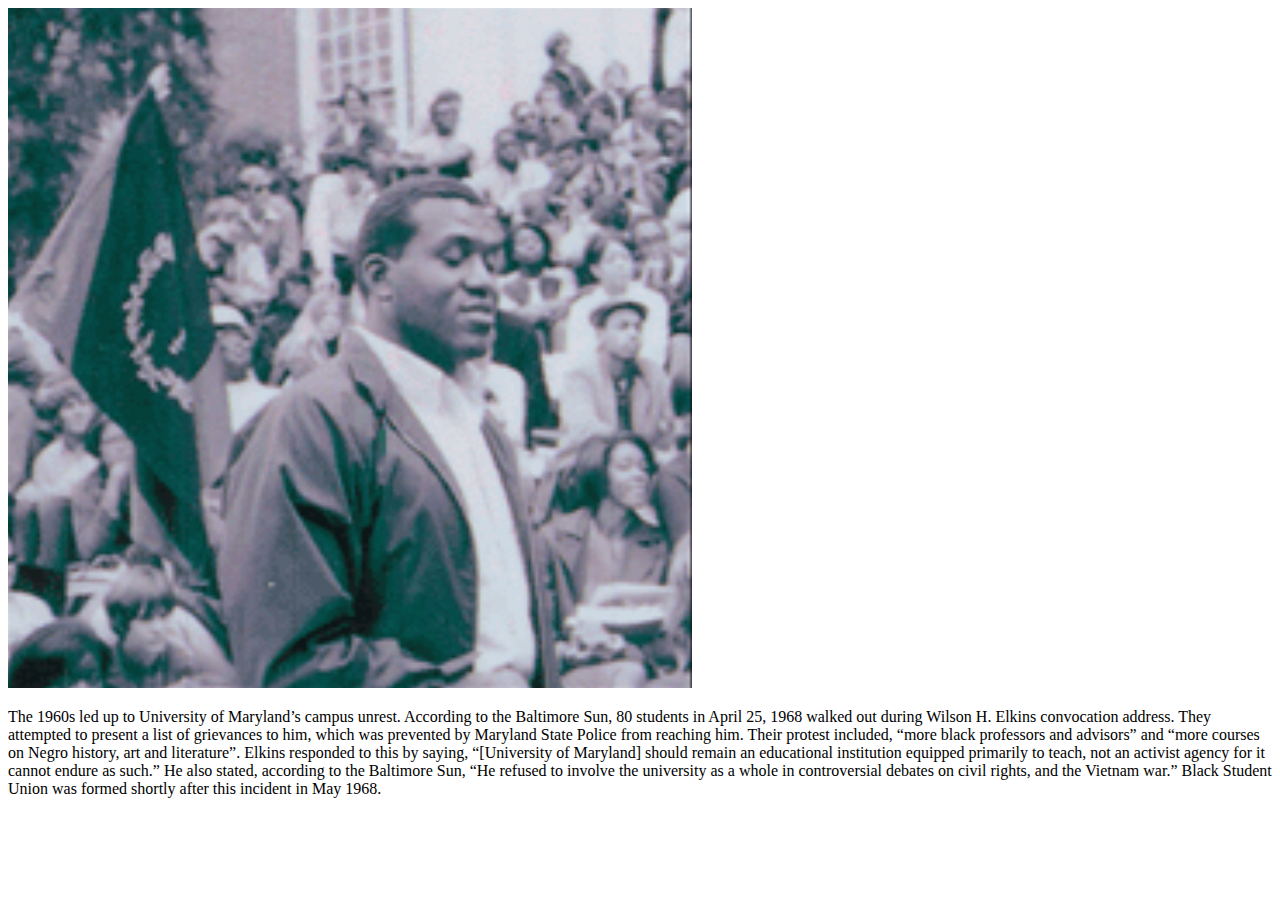
==== 1960s.html @ f463fef2 "Page updates" ====
<!DOCTYPE html>
<html>
<head>
  <title></title>
</head>
<body>
  <img src="img/bsu.png" alt="BSU Protest">
  <p>The 1960s led up to University of Maryland’s campus unrest. According to the Baltimore Sun, 80 students in April 25, 1968 walked out during Wilson H. Elkins convocation address. They attempted to present a list of grievances to him, which was prevented by Maryland State Police from reaching him.
Their protest included, “more black professors and advisors” and “more courses on Negro history, art and literature”.
Elkins responded to this by saying, “[University of Maryland] should remain an educational institution equipped primarily to teach, not an activist agency for it cannot endure as such.” He also stated, according to the Baltimore Sun, “He refused to involve the university as a whole in controversial debates on civil rights, and the Vietnam war.” Black Student Union was formed shortly after this incident in May 1968.</p>
</body>
</html>
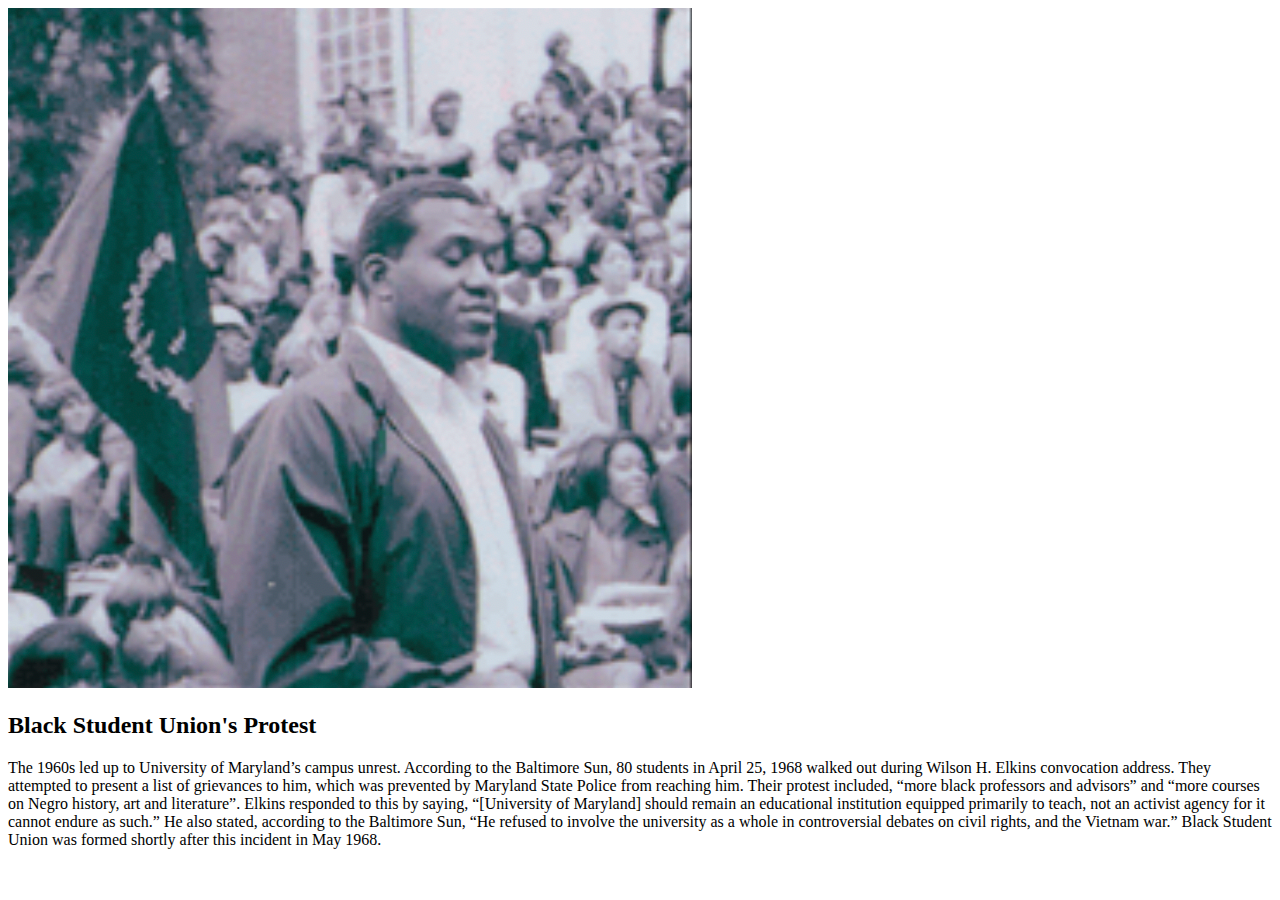
==== commit 0a3be899: "Commit" ====
--- a/1960s.html
+++ b/1960s.html
@@ -5,6 +5,7 @@
 </head>
 <body>
   <img src="img/bsu.png" alt="BSU Protest">
+    <h2>Black Student Union's Protest</h2>
   <p>The 1960s led up to University of Maryland’s campus unrest. According to the Baltimore Sun, 80 students in April 25, 1968 walked out during Wilson H. Elkins convocation address. They attempted to present a list of grievances to him, which was prevented by Maryland State Police from reaching him.
 Their protest included, “more black professors and advisors” and “more courses on Negro history, art and literature”.
 Elkins responded to this by saying, “[University of Maryland] should remain an educational institution equipped primarily to teach, not an activist agency for it cannot endure as such.” He also stated, according to the Baltimore Sun, “He refused to involve the university as a whole in controversial debates on civil rights, and the Vietnam war.” Black Student Union was formed shortly after this incident in May 1968.</p>
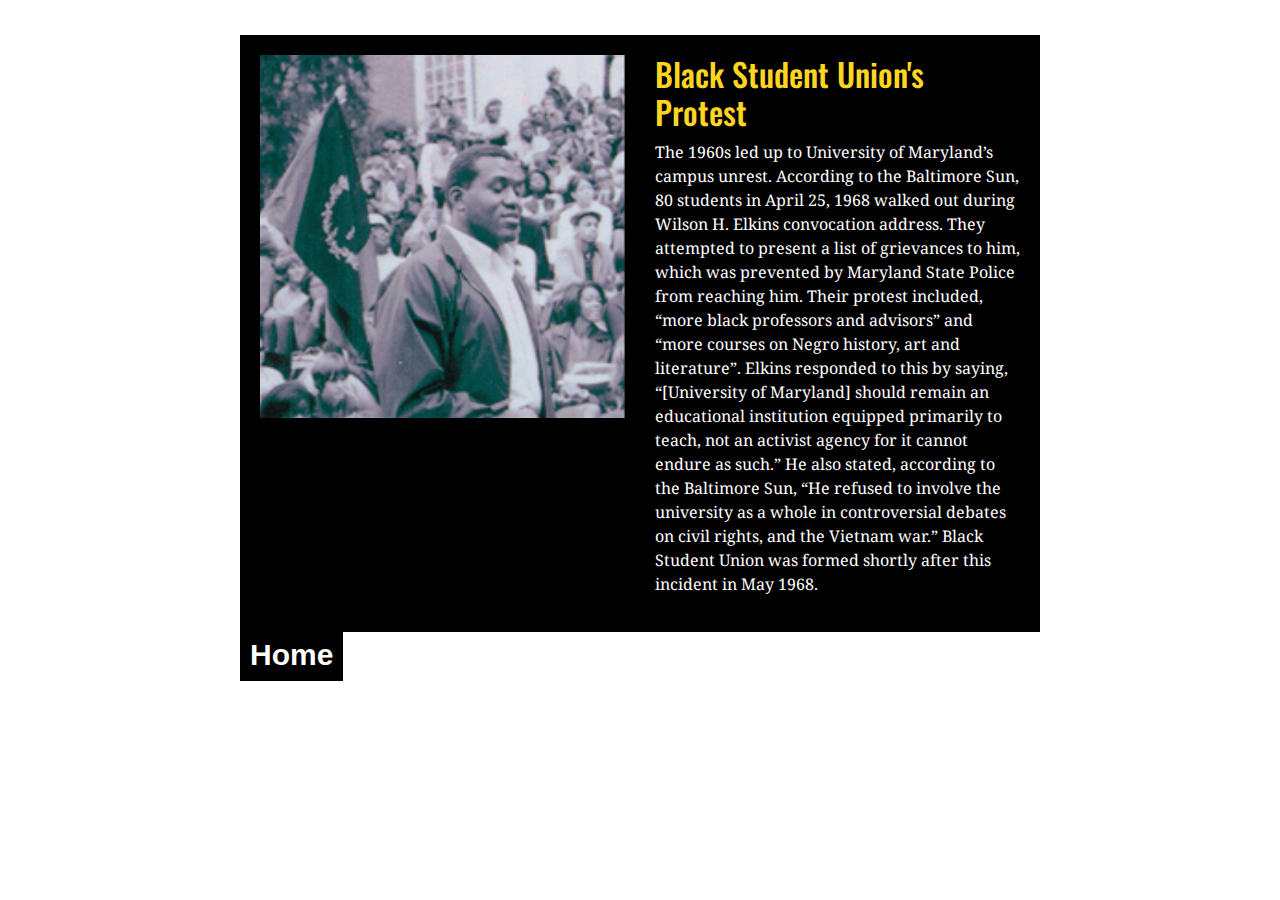
==== commit cbcb6ef7: "story" ====
--- a/1960s.html
+++ b/1960s.html
@@ -2,12 +2,28 @@
 <html>
 <head>
   <title></title>
+  <link href="https://fonts.googleapis.com/css?family=Oswald&display=swap" rel="stylesheet">
+  <link href="https://fonts.googleapis.com/css?family=Noto+Serif&display=swap" rel="stylesheet">
+  <link rel="stylesheet" href="https://stackpath.bootstrapcdn.com/bootstrap/4.4.1/css/bootstrap.min.css" integrity="sha384-Vkoo8x4CGsO3+Hhxv8T/Q5PaXtkKtu6ug5TOeNV6gBiFeWPGFN9MuhOf23Q9Ifjh" crossorigin="anonymous">
+  <link rel="stylesheet" href="second-styles.css" type="text/css">
 </head>
 <body>
+  <div class="container">
+    <div class="row">
+      <div class="col-md">
   <img src="img/bsu.png" alt="BSU Protest">
+</div>
+<div class="col-md">
     <h2>Black Student Union's Protest</h2>
   <p>The 1960s led up to University of Maryland’s campus unrest. According to the Baltimore Sun, 80 students in April 25, 1968 walked out during Wilson H. Elkins convocation address. They attempted to present a list of grievances to him, which was prevented by Maryland State Police from reaching him.
 Their protest included, “more black professors and advisors” and “more courses on Negro history, art and literature”.
 Elkins responded to this by saying, “[University of Maryland] should remain an educational institution equipped primarily to teach, not an activist agency for it cannot endure as such.” He also stated, according to the Baltimore Sun, “He refused to involve the university as a whole in controversial debates on civil rights, and the Vietnam war.” Black Student Union was formed shortly after this incident in May 1968.</p>
+</div>
+</div>
+</div>
+<a href="index.html">Home</a>
+<script src="https://code.jquery.com/jquery-3.4.1.slim.min.js" integrity="sha384-J6qa4849blE2+poT4WnyKhv5vZF5SrPo0iEjwBvKU7imGFAV0wwj1yYfoRSJoZ+n" crossorigin="anonymous"></script>
+<script src="https://cdn.jsdelivr.net/npm/popper.js@1.16.0/dist/umd/popper.min.js" integrity="sha384-Q6E9RHvbIyZFJoft+2mJbHaEWldlvI9IOYy5n3zV9zzTtmI3UksdQRVvoxMfooAo" crossorigin="anonymous"></script>
+<script src="https://stackpath.bootstrapcdn.com/bootstrap/4.4.1/js/bootstrap.min.js" integrity="sha384-wfSDF2E50Y2D1uUdj0O3uMBJnjuUD4Ih7YwaYd1iqfktj0Uod8GCExl3Og8ifwB6" crossorigin="anonymous"></script>
 </body>
 </html>
--- a/second-styles.css
+++ b/second-styles.css
@@ -0,0 +1,31 @@
+body{
+    max-width: 800px;
+    margin: auto;
+    padding-top: 35px;
+}
+img {
+  margin: auto;
+  max-width: 100%;
+}
+p{
+  font-family: 'Noto Serif', serif;
+  color: white;
+}
+.container {
+  background-color: #000000;
+  padding: 20px;
+}
+h2{
+  font-family: 'Oswald', sans-serif;
+  color: #FFD520;
+}
+.color{
+  color: #E03A3E;
+}
+a{
+  background-color: #000000;
+  color: white;
+  font-weight: bold;
+  font-size: 30px;
+  padding: 10px;
+}
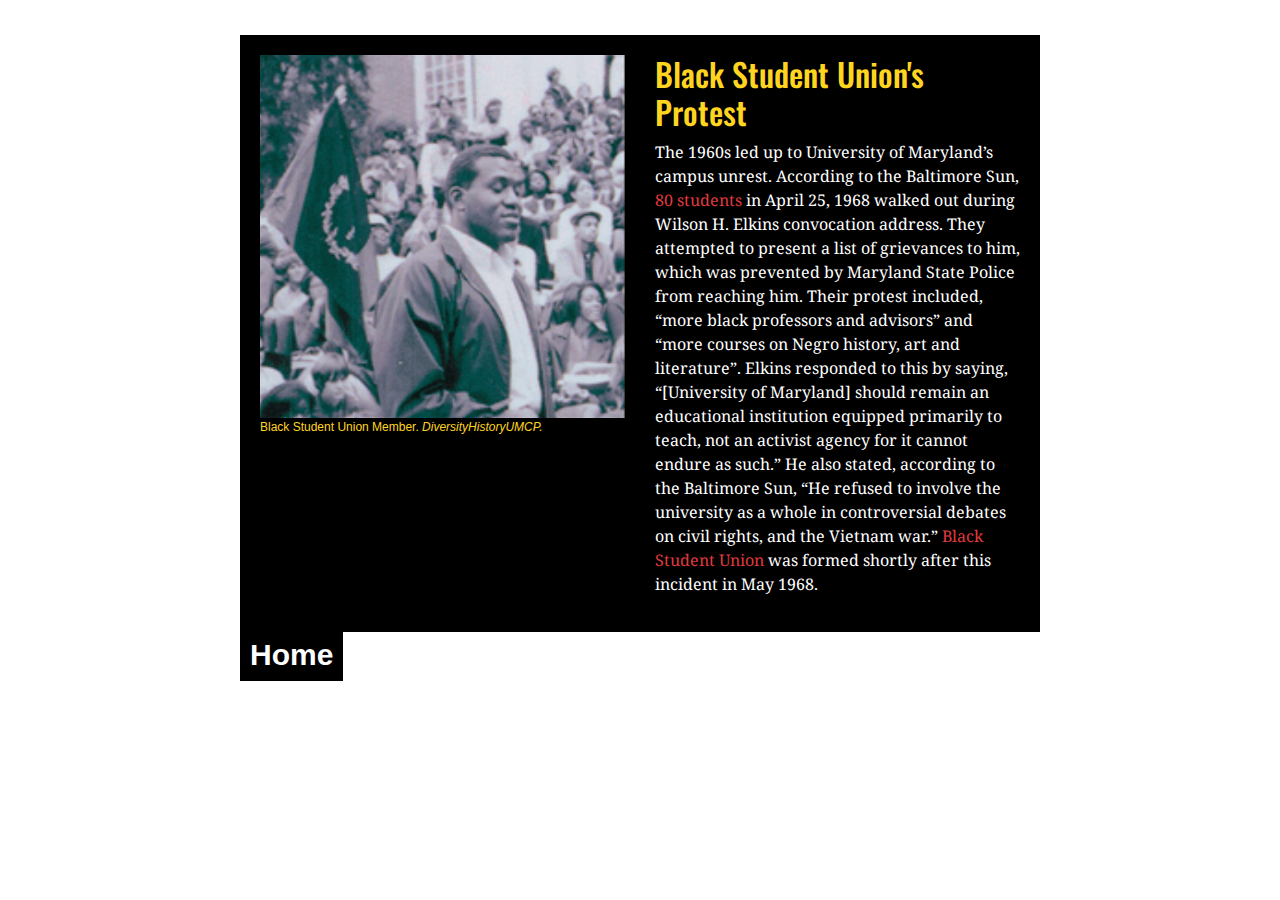
==== commit 3248355a: "update" ====
--- a/1960s.html
+++ b/1960s.html
@@ -11,13 +11,16 @@
   <div class="container">
     <div class="row">
       <div class="col-md">
+        <figure>
   <img src="img/bsu.png" alt="BSU Protest">
+  <figcaption>Black Student Union Member.<span class="italic"> DiversityHistoryUMCP.</span></figcaption>
+</figure>
 </div>
 <div class="col-md">
     <h2>Black Student Union's Protest</h2>
-  <p>The 1960s led up to University of Maryland’s campus unrest. According to the Baltimore Sun, 80 students in April 25, 1968 walked out during Wilson H. Elkins convocation address. They attempted to present a list of grievances to him, which was prevented by Maryland State Police from reaching him.
+  <p>The 1960s led up to University of Maryland’s campus unrest. According to the Baltimore Sun, <span class="color">80 students</span> in April 25, 1968 walked out during Wilson H. Elkins convocation address. They attempted to present a list of grievances to him, which was prevented by Maryland State Police from reaching him.
 Their protest included, “more black professors and advisors” and “more courses on Negro history, art and literature”.
-Elkins responded to this by saying, “[University of Maryland] should remain an educational institution equipped primarily to teach, not an activist agency for it cannot endure as such.” He also stated, according to the Baltimore Sun, “He refused to involve the university as a whole in controversial debates on civil rights, and the Vietnam war.” Black Student Union was formed shortly after this incident in May 1968.</p>
+Elkins responded to this by saying, “[University of Maryland] should remain an educational institution equipped primarily to teach, not an activist agency for it cannot endure as such.” He also stated, according to the Baltimore Sun, “He refused to involve the university as a whole in controversial debates on civil rights, and the Vietnam war.” <span class="color">Black Student Union</span> was formed shortly after this incident in May 1968.</p>
 </div>
 </div>
 </div>
--- a/second-styles.css
+++ b/second-styles.css
@@ -29,3 +29,13 @@
   font-size: 30px;
   padding: 10px;
 }
+figcaption{
+  font-size: 12px;
+  color: #FFD520;
+}
+.italic{
+  font-style: italic;
+}
+.links{
+  font-size: 20px;
+}
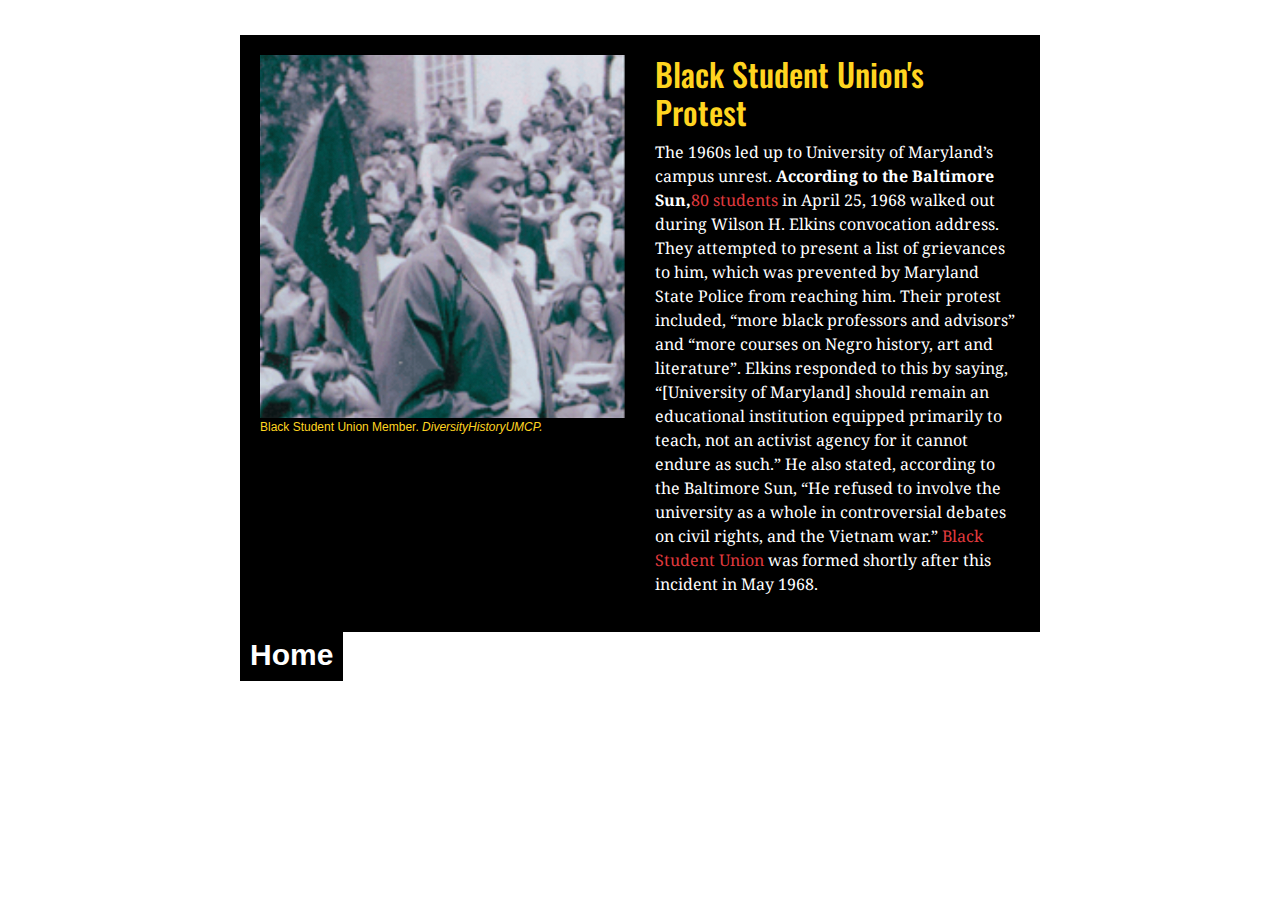
==== commit 1885c5b9: "final" ====
--- a/1960s.html
+++ b/1960s.html
@@ -18,7 +18,7 @@
 </div>
 <div class="col-md">
     <h2>Black Student Union's Protest</h2>
-  <p>The 1960s led up to University of Maryland’s campus unrest. According to the Baltimore Sun, <span class="color">80 students</span> in April 25, 1968 walked out during Wilson H. Elkins convocation address. They attempted to present a list of grievances to him, which was prevented by Maryland State Police from reaching him.
+  <p>The 1960s led up to University of Maryland’s campus unrest. <a class="links" href="https://search.proquest.com/docview/541485457?accountid=14696">According to the Baltimore Sun,</a><span class="color">80 students</span> in April 25, 1968 walked out during Wilson H. Elkins convocation address. They attempted to present a list of grievances to him, which was prevented by Maryland State Police from reaching him.
 Their protest included, “more black professors and advisors” and “more courses on Negro history, art and literature”.
 Elkins responded to this by saying, “[University of Maryland] should remain an educational institution equipped primarily to teach, not an activist agency for it cannot endure as such.” He also stated, according to the Baltimore Sun, “He refused to involve the university as a whole in controversial debates on civil rights, and the Vietnam war.” <span class="color">Black Student Union</span> was formed shortly after this incident in May 1968.</p>
 </div>
--- a/second-styles.css
+++ b/second-styles.css
@@ -37,5 +37,6 @@
   font-style: italic;
 }
 .links{
-  font-size: 20px;
+  font-size: 16px;
+  padding: 0;
 }
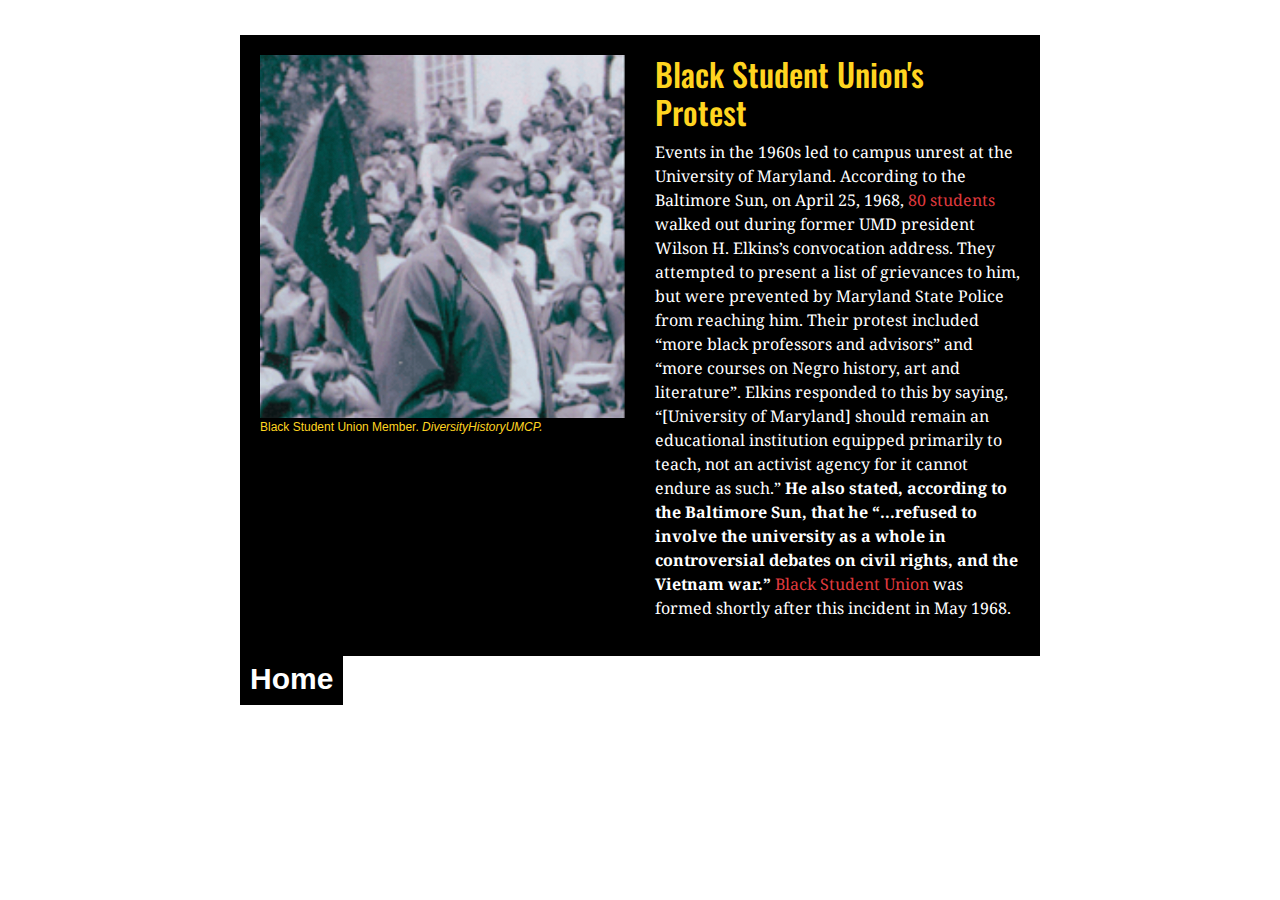
==== commit 6a8dc777: "updates" ====
--- a/1960s.html
+++ b/1960s.html
@@ -18,9 +18,9 @@
 </div>
 <div class="col-md">
     <h2>Black Student Union's Protest</h2>
-  <p>The 1960s led up to University of Maryland’s campus unrest. <a class="links" href="https://search.proquest.com/docview/541485457?accountid=14696">According to the Baltimore Sun,</a><span class="color">80 students</span> in April 25, 1968 walked out during Wilson H. Elkins convocation address. They attempted to present a list of grievances to him, which was prevented by Maryland State Police from reaching him.
-Their protest included, “more black professors and advisors” and “more courses on Negro history, art and literature”.
-Elkins responded to this by saying, “[University of Maryland] should remain an educational institution equipped primarily to teach, not an activist agency for it cannot endure as such.” He also stated, according to the Baltimore Sun, “He refused to involve the university as a whole in controversial debates on civil rights, and the Vietnam war.” <span class="color">Black Student Union</span> was formed shortly after this incident in May 1968.</p>
+    <p>Events in the 1960s led to campus unrest at the University of Maryland. According to the Baltimore Sun, on April 25, 1968, </a><span class="color">80 students </span>walked out during former UMD president Wilson H. Elkins’s convocation address. They attempted to present a list of grievances to him, but were prevented by Maryland State Police from reaching him.
+    Their protest included “more black professors and advisors” and “more courses on Negro history, art and literature”.
+    Elkins responded to this by saying, “[University of Maryland] should remain an educational institution equipped primarily to teach, not an activist agency for it cannot endure as such.” <a class="links" href="https://search.proquest.com/docview/541485457?accountid=14696">He also stated, according to the Baltimore Sun, that he “...refused to involve the university as a whole in controversial debates on civil rights, and the Vietnam war.”</a><span class="color"> Black Student Union</span> was formed shortly after this incident in May 1968. </p>
 </div>
 </div>
 </div>
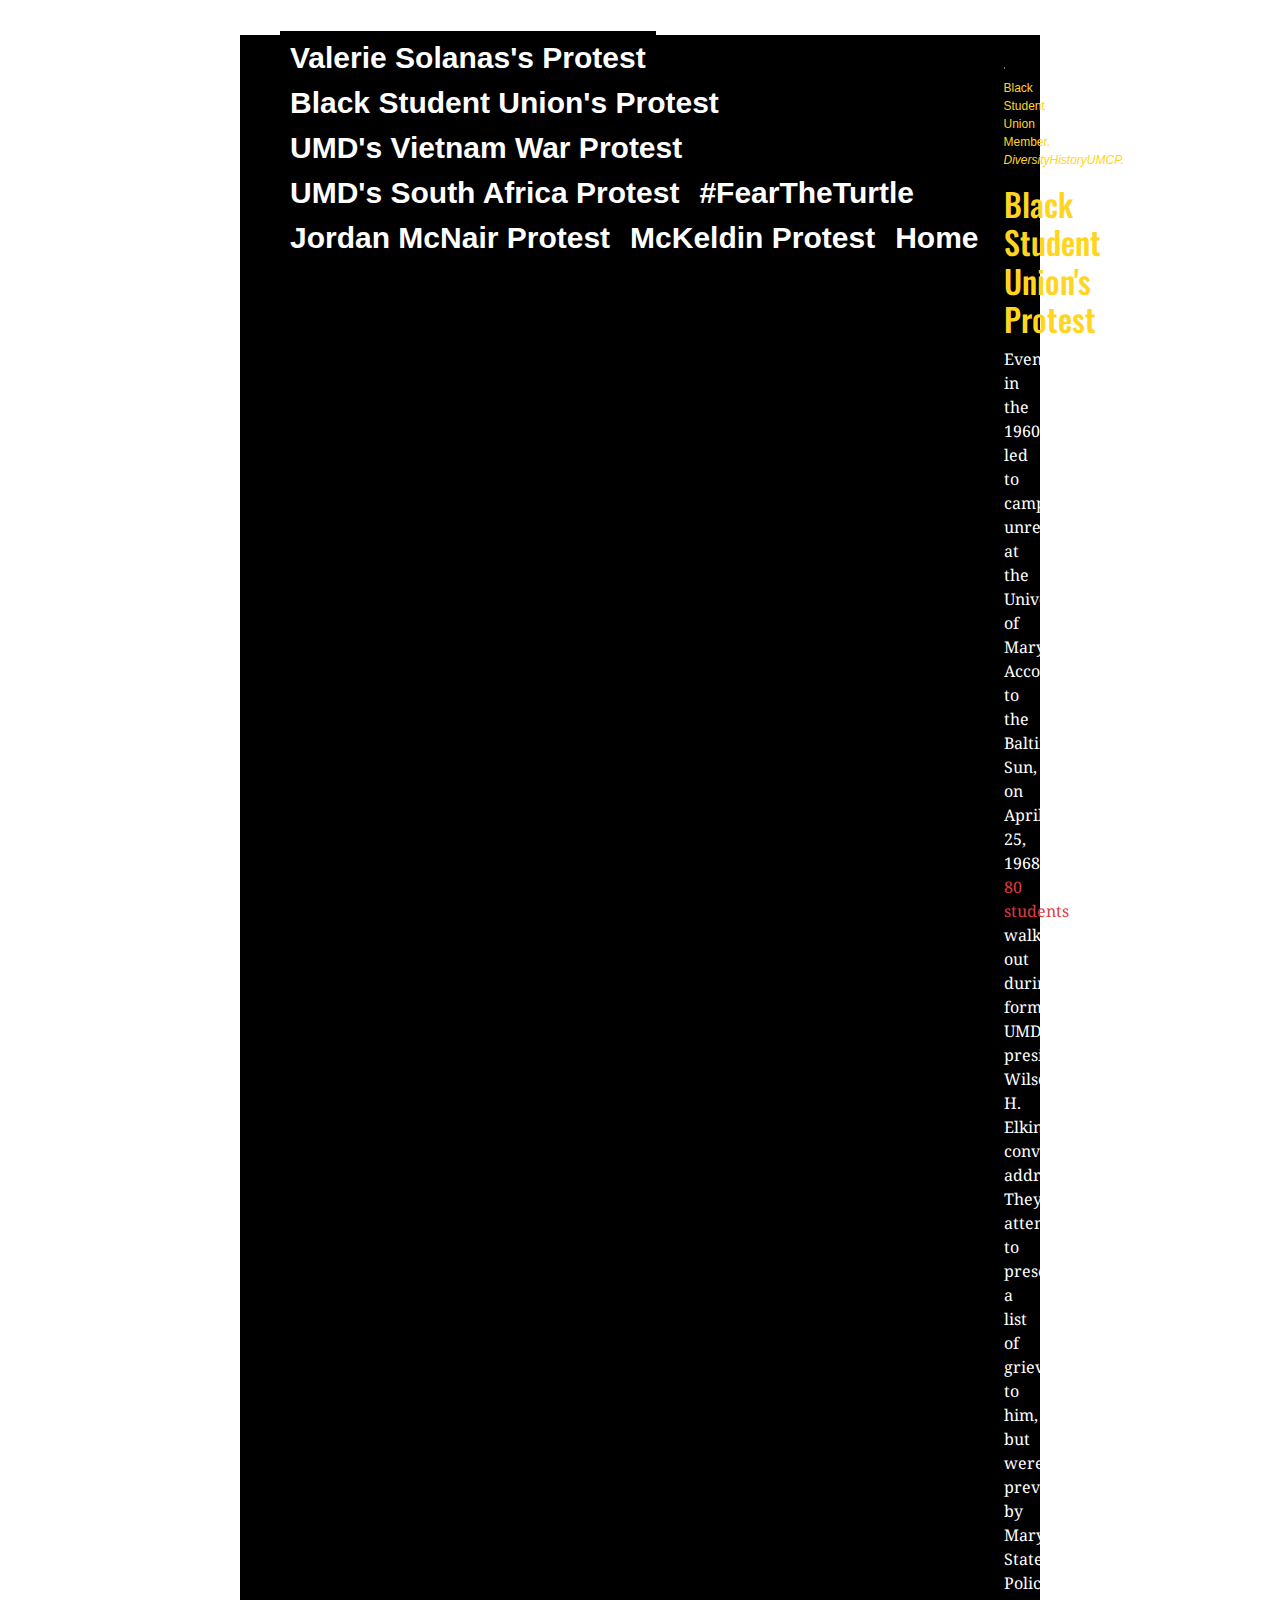
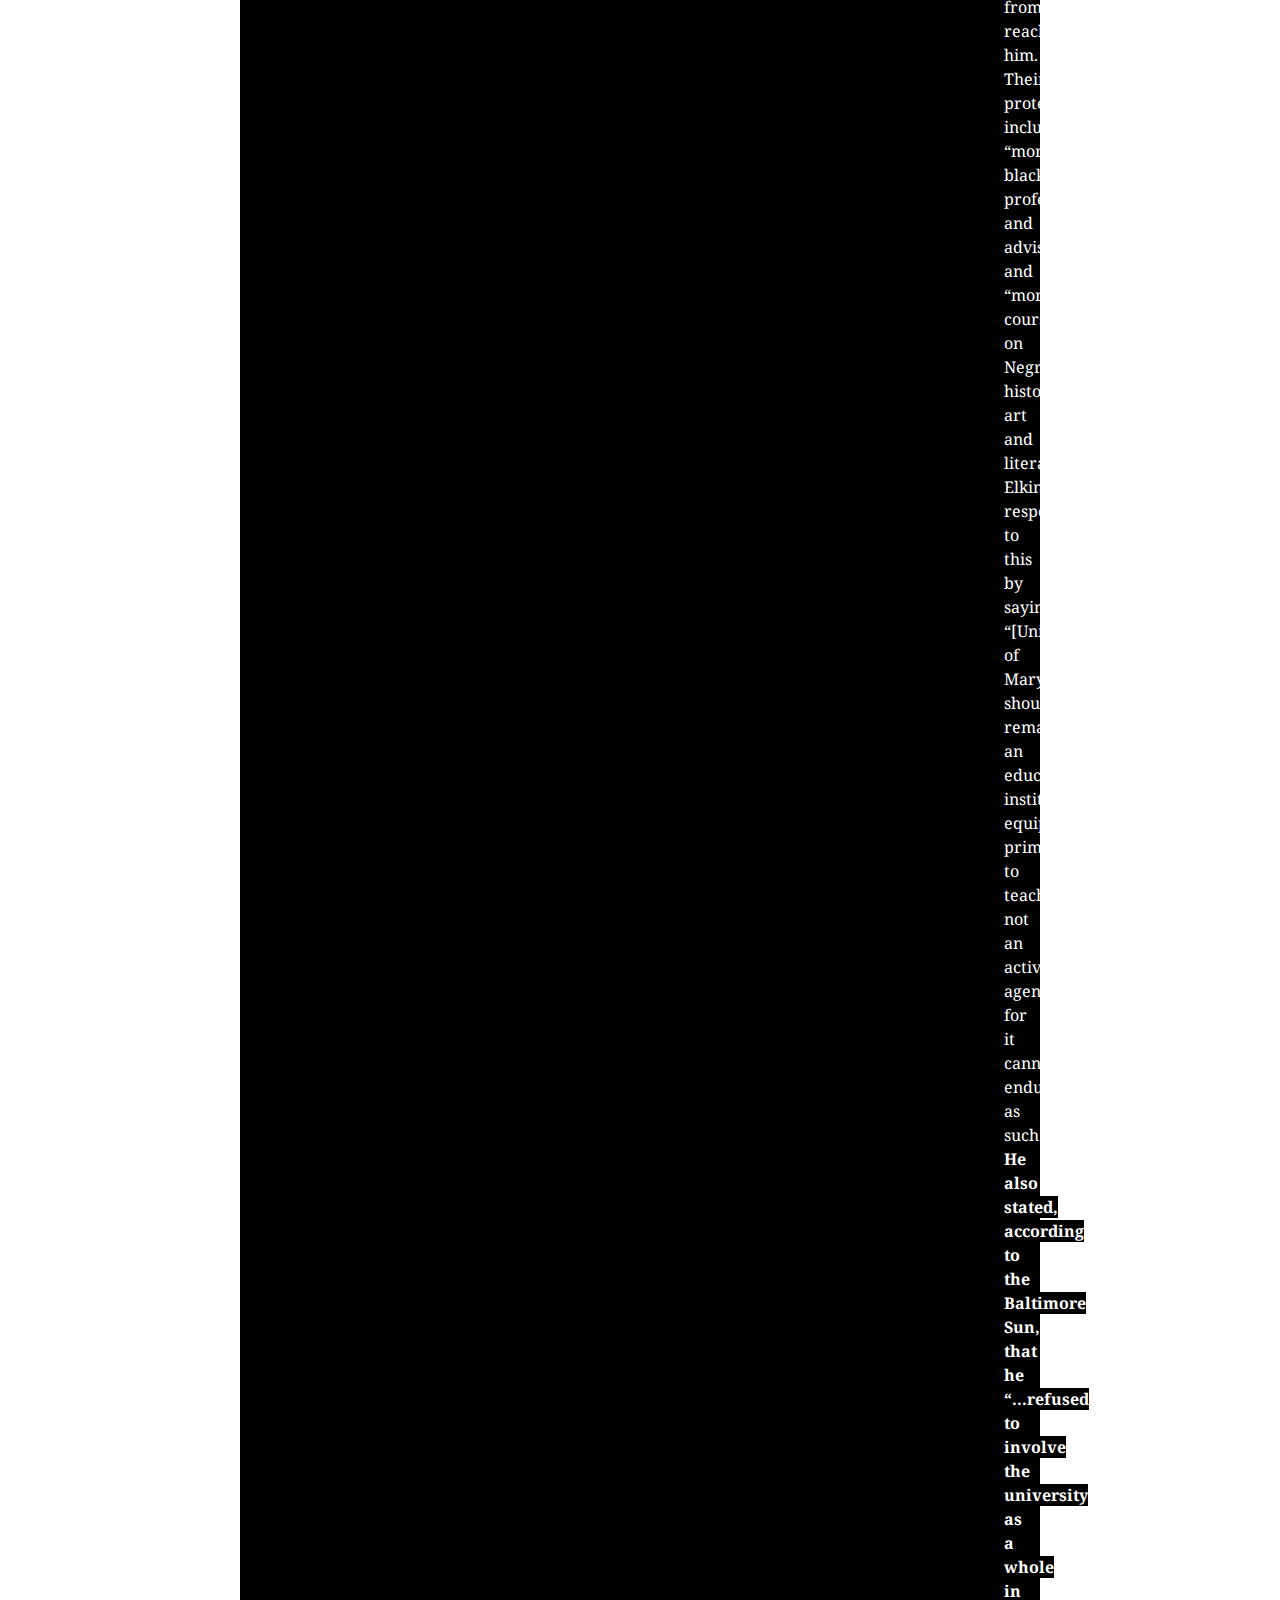
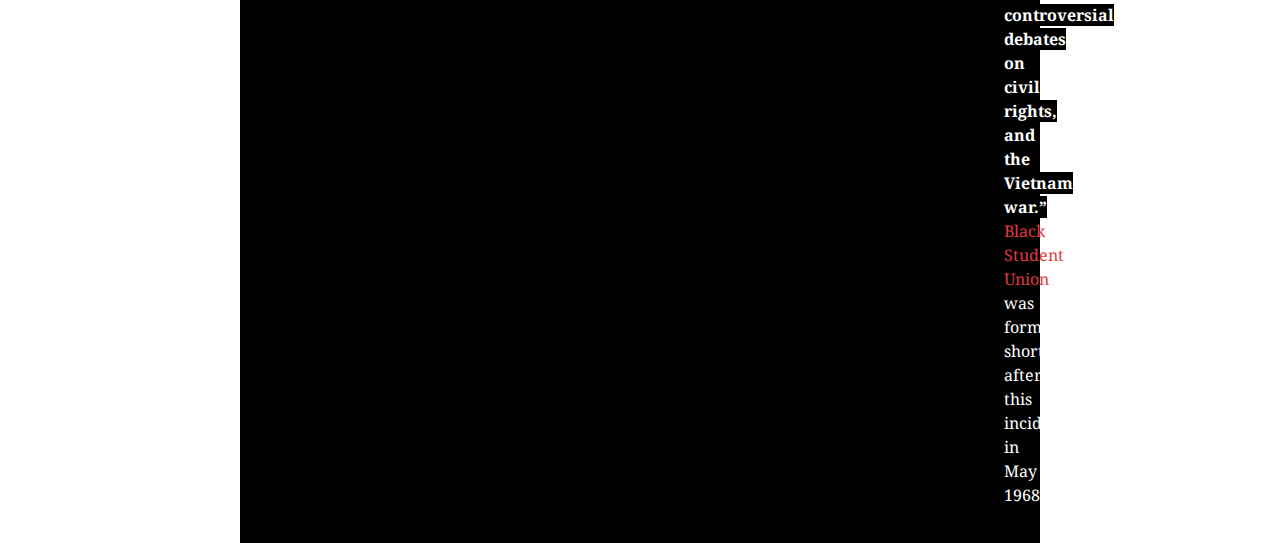
==== commit 5f3c2187: "update" ====
--- a/1960s.html
+++ b/1960s.html
@@ -8,6 +8,16 @@
   <link rel="stylesheet" href="second-styles.css" type="text/css">
 </head>
 <body>
+  <ul>
+<li><a href="valerie-solanas.html">Valerie Solanas's Protest</a></li>
+<li><a href="1960s.html">Black Student Union's Protest</a></li>
+<li><a href="1970s.html">UMD's Vietnam War Protest</a></li>
+<li><a href="1980s.html">UMD's South Africa Protest</a></li>
+<li><a href="Richard-Collins.html">#FearTheTurtle</a></li>
+<li><a href="Jordan-Mcnair.html">Jordan McNair Protest</a></li>
+<li><a href="McKeldin.html">McKeldin Protest</a></li>
+<li><a href="index.html">Home</a></li>
+</ul>
   <div class="container">
     <div class="row">
       <div class="col-md">
@@ -24,7 +34,6 @@
 </div>
 </div>
 </div>
-<a href="index.html">Home</a>
 <script src="https://code.jquery.com/jquery-3.4.1.slim.min.js" integrity="sha384-J6qa4849blE2+poT4WnyKhv5vZF5SrPo0iEjwBvKU7imGFAV0wwj1yYfoRSJoZ+n" crossorigin="anonymous"></script>
 <script src="https://cdn.jsdelivr.net/npm/popper.js@1.16.0/dist/umd/popper.min.js" integrity="sha384-Q6E9RHvbIyZFJoft+2mJbHaEWldlvI9IOYy5n3zV9zzTtmI3UksdQRVvoxMfooAo" crossorigin="anonymous"></script>
 <script src="https://stackpath.bootstrapcdn.com/bootstrap/4.4.1/js/bootstrap.min.js" integrity="sha384-wfSDF2E50Y2D1uUdj0O3uMBJnjuUD4Ih7YwaYd1iqfktj0Uod8GCExl3Og8ifwB6" crossorigin="anonymous"></script>
--- a/second-styles.css
+++ b/second-styles.css
@@ -1,3 +1,12 @@
+ul {
+  list-style-type: none;
+  margin: 0;
+  padding: 10;
+}
+li {
+  display: inline;
+  float: left;
+}
 body{
     max-width: 800px;
     margin: auto;
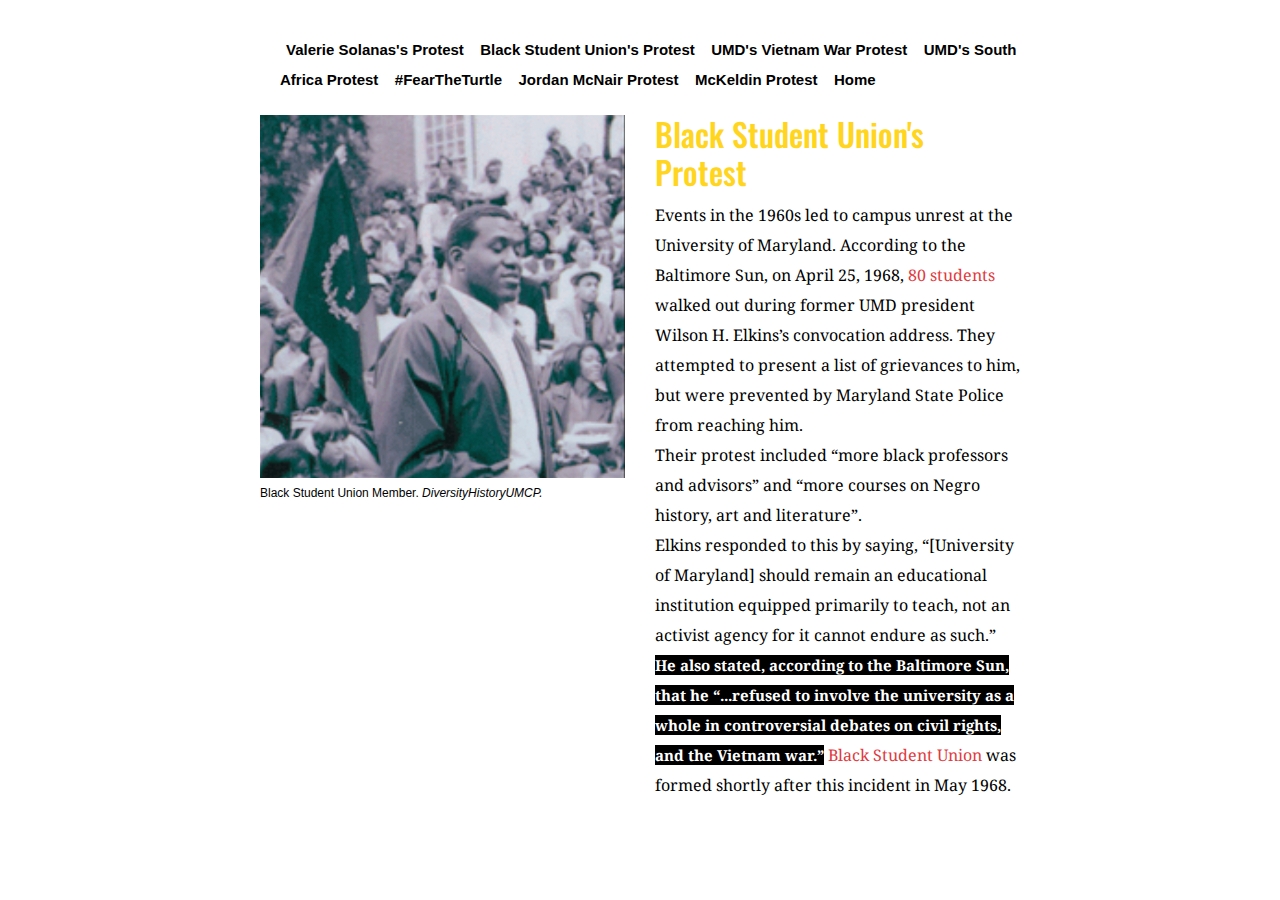
==== commit d59550a4: "the rest" ====
--- a/1960s.html
+++ b/1960s.html
@@ -1,7 +1,11 @@
 <!DOCTYPE html>
 <html>
 <head>
-  <title></title>
+  <title>BSU Protest</title>
+  <meta name="description" content="University of Maryland student protests">
+  <meta name="keywords" content="UMD, student, protests, Jordan McNair, Richard Collins">
+  <meta name="author" content="Sydney Bullock">
+  <meta name="viewport" content="width=device-width, intial-scale=1.0">
   <link href="https://fonts.googleapis.com/css?family=Oswald&display=swap" rel="stylesheet">
   <link href="https://fonts.googleapis.com/css?family=Noto+Serif&display=swap" rel="stylesheet">
   <link rel="stylesheet" href="https://stackpath.bootstrapcdn.com/bootstrap/4.4.1/css/bootstrap.min.css" integrity="sha384-Vkoo8x4CGsO3+Hhxv8T/Q5PaXtkKtu6ug5TOeNV6gBiFeWPGFN9MuhOf23Q9Ifjh" crossorigin="anonymous">
@@ -28,9 +32,9 @@
 </div>
 <div class="col-md">
     <h2>Black Student Union's Protest</h2>
-    <p>Events in the 1960s led to campus unrest at the University of Maryland. According to the Baltimore Sun, on April 25, 1968, </a><span class="color">80 students </span>walked out during former UMD president Wilson H. Elkins’s convocation address. They attempted to present a list of grievances to him, but were prevented by Maryland State Police from reaching him.
-    Their protest included “more black professors and advisors” and “more courses on Negro history, art and literature”.
-    Elkins responded to this by saying, “[University of Maryland] should remain an educational institution equipped primarily to teach, not an activist agency for it cannot endure as such.” <a class="links" href="https://search.proquest.com/docview/541485457?accountid=14696">He also stated, according to the Baltimore Sun, that he “...refused to involve the university as a whole in controversial debates on civil rights, and the Vietnam war.”</a><span class="color"> Black Student Union</span> was formed shortly after this incident in May 1968. </p>
+    <p>Events in the 1960s led to campus unrest at the University of Maryland. According to the Baltimore Sun, on April 25, 1968,<span class="color"> 80 students </span>walked out during former UMD president Wilson H. Elkins’s convocation address. They attempted to present a list of grievances to him, but were prevented by Maryland State Police from reaching him.
+    <br>Their protest included “more black professors and advisors” and “more courses on Negro history, art and literature”.
+    <br>Elkins responded to this by saying, “[University of Maryland] should remain an educational institution equipped primarily to teach, not an activist agency for it cannot endure as such.” <a class="links" href="https://search.proquest.com/docview/541485457?accountid=14696">He also stated, according to the Baltimore Sun, that he “...refused to involve the university as a whole in controversial debates on civil rights, and the Vietnam war.”</a><span class="color"> Black Student Union</span> was formed shortly after this incident in May 1968. </p>
 </div>
 </div>
 </div>
--- a/second-styles.css
+++ b/second-styles.css
@@ -1,16 +1,21 @@
-ul {
+ul{
   list-style-type: none;
-  margin: 0;
-  padding: 10;
+  margin:0;
 }
-li {
+li{
   display: inline;
-  float: left;
+}
+a{
+  font-size: 15px;
+  color: black;
+  font-weight: bold;
+  padding: 6px;
 }
 body{
     max-width: 800px;
     margin: auto;
     padding-top: 35px;
+    line-height: 30px;
 }
 img {
   margin: auto;
@@ -18,10 +23,9 @@
 }
 p{
   font-family: 'Noto Serif', serif;
-  color: white;
+  color: black;
 }
 .container {
-  background-color: #000000;
   padding: 20px;
 }
 h2{
@@ -31,21 +35,16 @@
 .color{
   color: #E03A3E;
 }
-a{
-  background-color: #000000;
-  color: white;
-  font-weight: bold;
-  font-size: 30px;
-  padding: 10px;
-}
 figcaption{
   font-size: 12px;
-  color: #FFD520;
+  color: black;
 }
 .italic{
   font-style: italic;
 }
 .links{
-  font-size: 16px;
+  font-size: 15px;
   padding: 0;
+  background-color: black;
+  color: white;
 }
